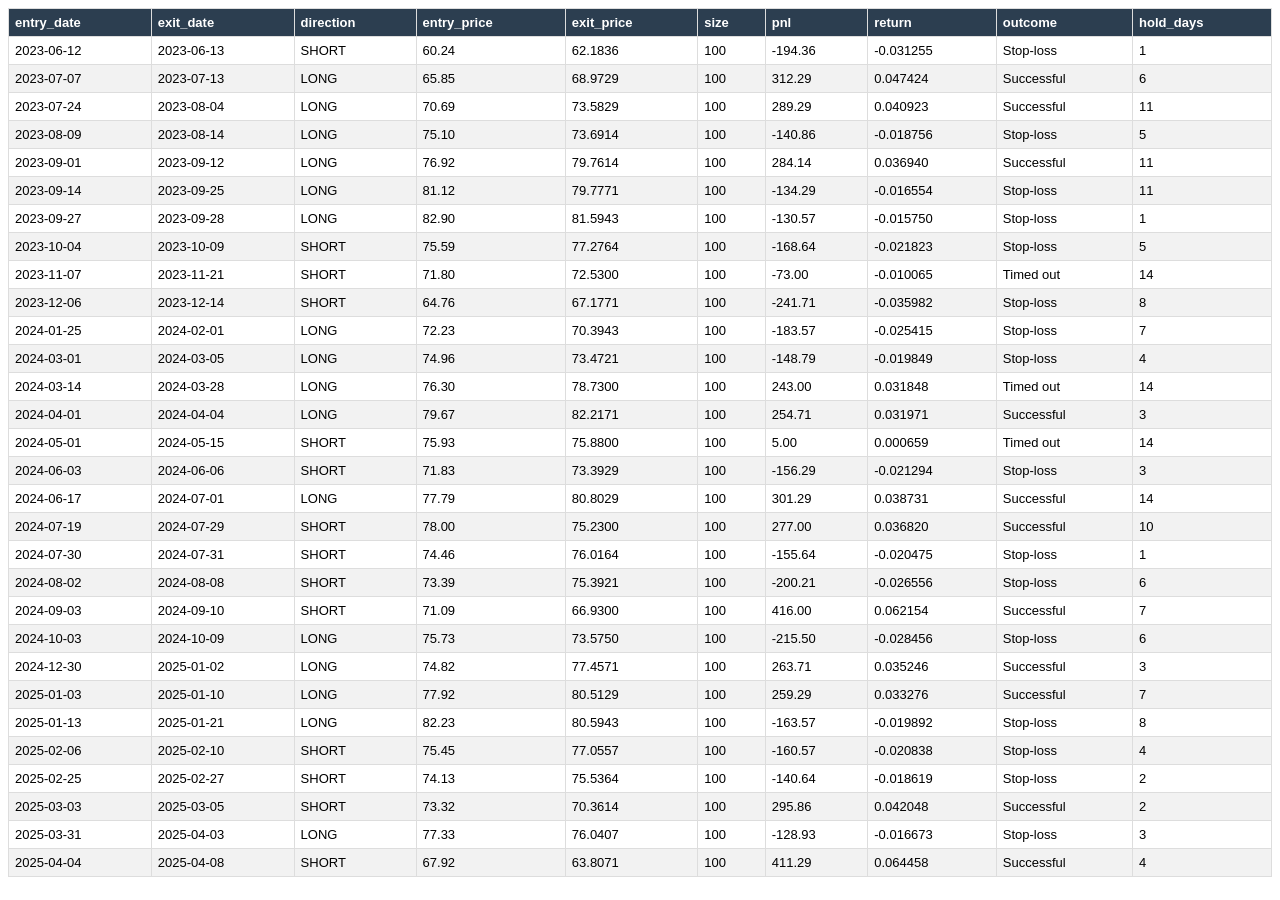
==== blotter_table.html @ 83aa9fbc "Add breakout trading strategy backtest & analysis" ====
<html><head><style>table{border-collapse:collapse;width:100%;font-family:Arial;font-size:13px}th,td{border:1px solid #ddd;padding:6px;text-align:left}th{background:#2c3e50;color:white}tr:nth-child(even){background:#f2f2f2}</style></head><body><table border="1" class="dataframe">
  <thead>
    <tr style="text-align: right;">
      <th>entry_date</th>
      <th>exit_date</th>
      <th>direction</th>
      <th>entry_price</th>
      <th>exit_price</th>
      <th>size</th>
      <th>pnl</th>
      <th>return</th>
      <th>outcome</th>
      <th>hold_days</th>
    </tr>
  </thead>
  <tbody>
    <tr>
      <td>2023-06-12</td>
      <td>2023-06-13</td>
      <td>SHORT</td>
      <td>60.24</td>
      <td>62.1836</td>
      <td>100</td>
      <td>-194.36</td>
      <td>-0.031255</td>
      <td>Stop-loss</td>
      <td>1</td>
    </tr>
    <tr>
      <td>2023-07-07</td>
      <td>2023-07-13</td>
      <td>LONG</td>
      <td>65.85</td>
      <td>68.9729</td>
      <td>100</td>
      <td>312.29</td>
      <td>0.047424</td>
      <td>Successful</td>
      <td>6</td>
    </tr>
    <tr>
      <td>2023-07-24</td>
      <td>2023-08-04</td>
      <td>LONG</td>
      <td>70.69</td>
      <td>73.5829</td>
      <td>100</td>
      <td>289.29</td>
      <td>0.040923</td>
      <td>Successful</td>
      <td>11</td>
    </tr>
    <tr>
      <td>2023-08-09</td>
      <td>2023-08-14</td>
      <td>LONG</td>
      <td>75.10</td>
      <td>73.6914</td>
      <td>100</td>
      <td>-140.86</td>
      <td>-0.018756</td>
      <td>Stop-loss</td>
      <td>5</td>
    </tr>
    <tr>
      <td>2023-09-01</td>
      <td>2023-09-12</td>
      <td>LONG</td>
      <td>76.92</td>
      <td>79.7614</td>
      <td>100</td>
      <td>284.14</td>
      <td>0.036940</td>
      <td>Successful</td>
      <td>11</td>
    </tr>
    <tr>
      <td>2023-09-14</td>
      <td>2023-09-25</td>
      <td>LONG</td>
      <td>81.12</td>
      <td>79.7771</td>
      <td>100</td>
      <td>-134.29</td>
      <td>-0.016554</td>
      <td>Stop-loss</td>
      <td>11</td>
    </tr>
    <tr>
      <td>2023-09-27</td>
      <td>2023-09-28</td>
      <td>LONG</td>
      <td>82.90</td>
      <td>81.5943</td>
      <td>100</td>
      <td>-130.57</td>
      <td>-0.015750</td>
      <td>Stop-loss</td>
      <td>1</td>
    </tr>
    <tr>
      <td>2023-10-04</td>
      <td>2023-10-09</td>
      <td>SHORT</td>
      <td>75.59</td>
      <td>77.2764</td>
      <td>100</td>
      <td>-168.64</td>
      <td>-0.021823</td>
      <td>Stop-loss</td>
      <td>5</td>
    </tr>
    <tr>
      <td>2023-11-07</td>
      <td>2023-11-21</td>
      <td>SHORT</td>
      <td>71.80</td>
      <td>72.5300</td>
      <td>100</td>
      <td>-73.00</td>
      <td>-0.010065</td>
      <td>Timed out</td>
      <td>14</td>
    </tr>
    <tr>
      <td>2023-12-06</td>
      <td>2023-12-14</td>
      <td>SHORT</td>
      <td>64.76</td>
      <td>67.1771</td>
      <td>100</td>
      <td>-241.71</td>
      <td>-0.035982</td>
      <td>Stop-loss</td>
      <td>8</td>
    </tr>
    <tr>
      <td>2024-01-25</td>
      <td>2024-02-01</td>
      <td>LONG</td>
      <td>72.23</td>
      <td>70.3943</td>
      <td>100</td>
      <td>-183.57</td>
      <td>-0.025415</td>
      <td>Stop-loss</td>
      <td>7</td>
    </tr>
    <tr>
      <td>2024-03-01</td>
      <td>2024-03-05</td>
      <td>LONG</td>
      <td>74.96</td>
      <td>73.4721</td>
      <td>100</td>
      <td>-148.79</td>
      <td>-0.019849</td>
      <td>Stop-loss</td>
      <td>4</td>
    </tr>
    <tr>
      <td>2024-03-14</td>
      <td>2024-03-28</td>
      <td>LONG</td>
      <td>76.30</td>
      <td>78.7300</td>
      <td>100</td>
      <td>243.00</td>
      <td>0.031848</td>
      <td>Timed out</td>
      <td>14</td>
    </tr>
    <tr>
      <td>2024-04-01</td>
      <td>2024-04-04</td>
      <td>LONG</td>
      <td>79.67</td>
      <td>82.2171</td>
      <td>100</td>
      <td>254.71</td>
      <td>0.031971</td>
      <td>Successful</td>
      <td>3</td>
    </tr>
    <tr>
      <td>2024-05-01</td>
      <td>2024-05-15</td>
      <td>SHORT</td>
      <td>75.93</td>
      <td>75.8800</td>
      <td>100</td>
      <td>5.00</td>
      <td>0.000659</td>
      <td>Timed out</td>
      <td>14</td>
    </tr>
    <tr>
      <td>2024-06-03</td>
      <td>2024-06-06</td>
      <td>SHORT</td>
      <td>71.83</td>
      <td>73.3929</td>
      <td>100</td>
      <td>-156.29</td>
      <td>-0.021294</td>
      <td>Stop-loss</td>
      <td>3</td>
    </tr>
    <tr>
      <td>2024-06-17</td>
      <td>2024-07-01</td>
      <td>LONG</td>
      <td>77.79</td>
      <td>80.8029</td>
      <td>100</td>
      <td>301.29</td>
      <td>0.038731</td>
      <td>Successful</td>
      <td>14</td>
    </tr>
    <tr>
      <td>2024-07-19</td>
      <td>2024-07-29</td>
      <td>SHORT</td>
      <td>78.00</td>
      <td>75.2300</td>
      <td>100</td>
      <td>277.00</td>
      <td>0.036820</td>
      <td>Successful</td>
      <td>10</td>
    </tr>
    <tr>
      <td>2024-07-30</td>
      <td>2024-07-31</td>
      <td>SHORT</td>
      <td>74.46</td>
      <td>76.0164</td>
      <td>100</td>
      <td>-155.64</td>
      <td>-0.020475</td>
      <td>Stop-loss</td>
      <td>1</td>
    </tr>
    <tr>
      <td>2024-08-02</td>
      <td>2024-08-08</td>
      <td>SHORT</td>
      <td>73.39</td>
      <td>75.3921</td>
      <td>100</td>
      <td>-200.21</td>
      <td>-0.026556</td>
      <td>Stop-loss</td>
      <td>6</td>
    </tr>
    <tr>
      <td>2024-09-03</td>
      <td>2024-09-10</td>
      <td>SHORT</td>
      <td>71.09</td>
      <td>66.9300</td>
      <td>100</td>
      <td>416.00</td>
      <td>0.062154</td>
      <td>Successful</td>
      <td>7</td>
    </tr>
    <tr>
      <td>2024-10-03</td>
      <td>2024-10-09</td>
      <td>LONG</td>
      <td>75.73</td>
      <td>73.5750</td>
      <td>100</td>
      <td>-215.50</td>
      <td>-0.028456</td>
      <td>Stop-loss</td>
      <td>6</td>
    </tr>
    <tr>
      <td>2024-12-30</td>
      <td>2025-01-02</td>
      <td>LONG</td>
      <td>74.82</td>
      <td>77.4571</td>
      <td>100</td>
      <td>263.71</td>
      <td>0.035246</td>
      <td>Successful</td>
      <td>3</td>
    </tr>
    <tr>
      <td>2025-01-03</td>
      <td>2025-01-10</td>
      <td>LONG</td>
      <td>77.92</td>
      <td>80.5129</td>
      <td>100</td>
      <td>259.29</td>
      <td>0.033276</td>
      <td>Successful</td>
      <td>7</td>
    </tr>
    <tr>
      <td>2025-01-13</td>
      <td>2025-01-21</td>
      <td>LONG</td>
      <td>82.23</td>
      <td>80.5943</td>
      <td>100</td>
      <td>-163.57</td>
      <td>-0.019892</td>
      <td>Stop-loss</td>
      <td>8</td>
    </tr>
    <tr>
      <td>2025-02-06</td>
      <td>2025-02-10</td>
      <td>SHORT</td>
      <td>75.45</td>
      <td>77.0557</td>
      <td>100</td>
      <td>-160.57</td>
      <td>-0.020838</td>
      <td>Stop-loss</td>
      <td>4</td>
    </tr>
    <tr>
      <td>2025-02-25</td>
      <td>2025-02-27</td>
      <td>SHORT</td>
      <td>74.13</td>
      <td>75.5364</td>
      <td>100</td>
      <td>-140.64</td>
      <td>-0.018619</td>
      <td>Stop-loss</td>
      <td>2</td>
    </tr>
    <tr>
      <td>2025-03-03</td>
      <td>2025-03-05</td>
      <td>SHORT</td>
      <td>73.32</td>
      <td>70.3614</td>
      <td>100</td>
      <td>295.86</td>
      <td>0.042048</td>
      <td>Successful</td>
      <td>2</td>
    </tr>
    <tr>
      <td>2025-03-31</td>
      <td>2025-04-03</td>
      <td>LONG</td>
      <td>77.33</td>
      <td>76.0407</td>
      <td>100</td>
      <td>-128.93</td>
      <td>-0.016673</td>
      <td>Stop-loss</td>
      <td>3</td>
    </tr>
    <tr>
      <td>2025-04-04</td>
      <td>2025-04-08</td>
      <td>SHORT</td>
      <td>67.92</td>
      <td>63.8071</td>
      <td>100</td>
      <td>411.29</td>
      <td>0.064458</td>
      <td>Successful</td>
      <td>4</td>
    </tr>
  </tbody>
</table></body></html>
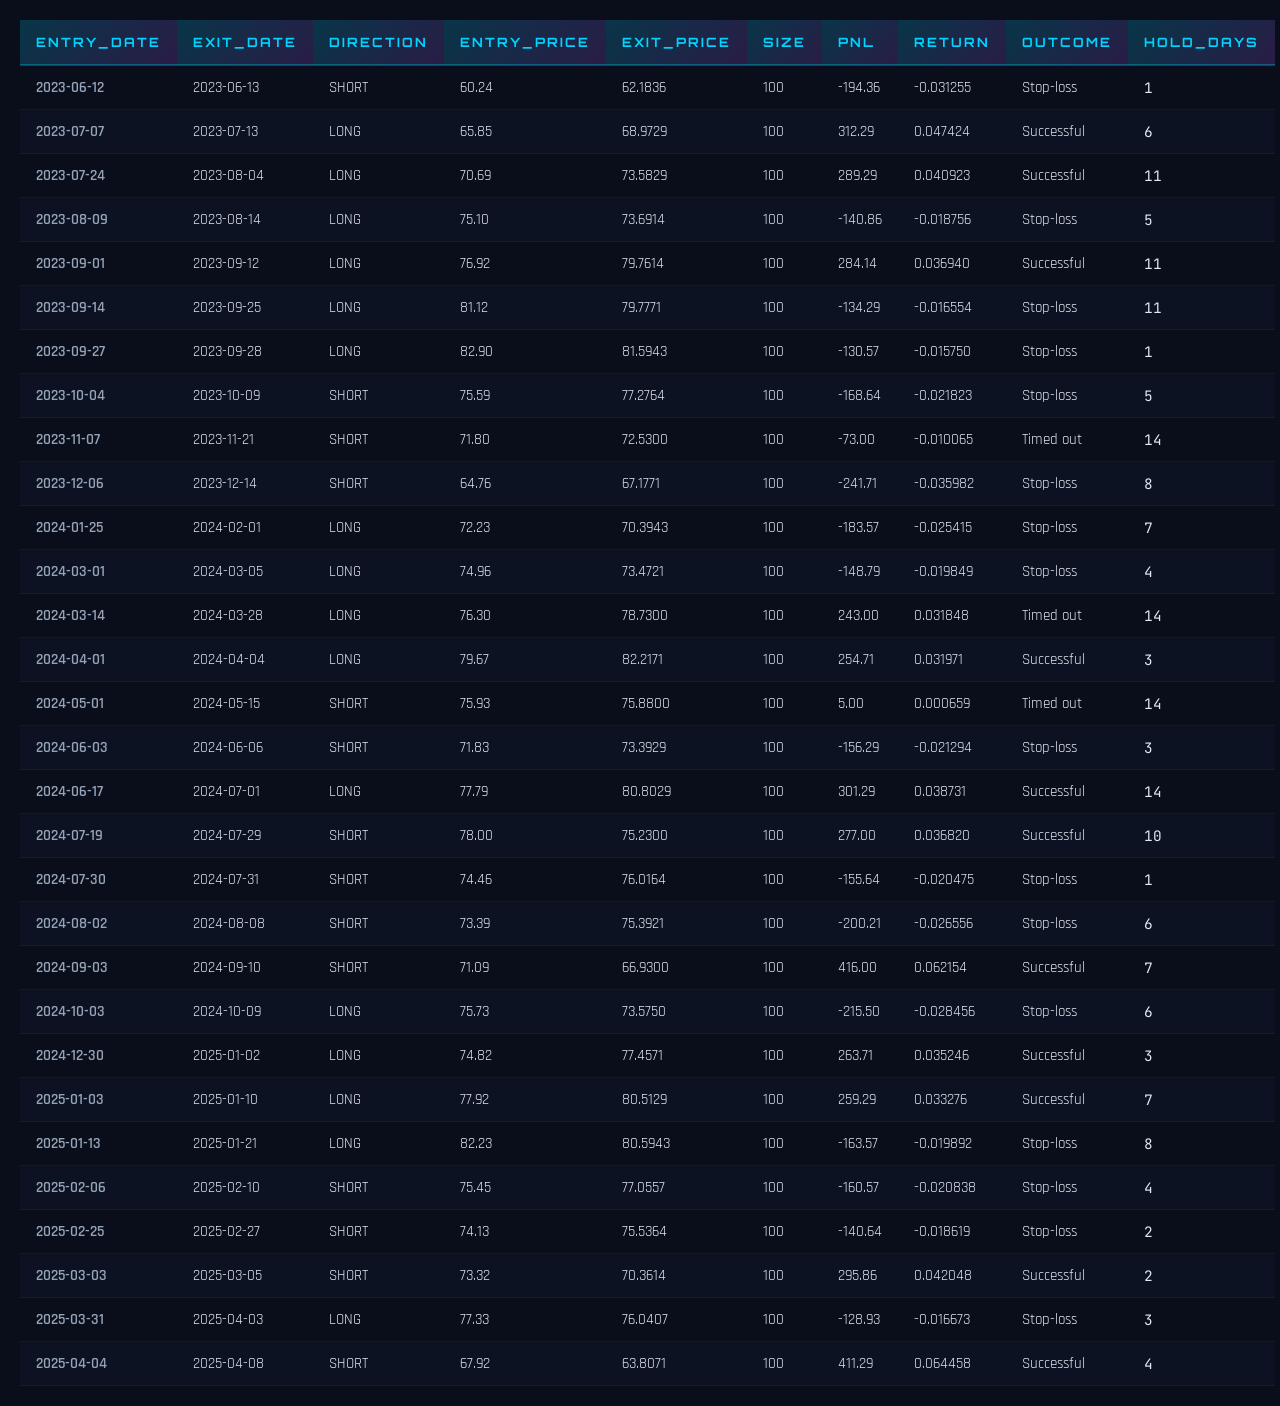
==== commit fa183cfa: "dark sci-fi theme for all charts and tables" ====
--- a/blotter_table.html
+++ b/blotter_table.html
@@ -1,4 +1,32 @@
-<html><head><style>table{border-collapse:collapse;width:100%;font-family:Arial;font-size:13px}th,td{border:1px solid #ddd;padding:6px;text-align:left}th{background:#2c3e50;color:white}tr:nth-child(even){background:#f2f2f2}</style></head><body><table border="1" class="dataframe">
+
+<html><head>
+<link href="https://fonts.googleapis.com/css2?family=Orbitron:wght@700&family=Rajdhani:wght@400;600&family=JetBrains+Mono&display=swap" rel="stylesheet">
+<style>
+body { background: #0a0e1a; margin: 0; padding: 20px; }
+table { border-collapse: collapse; width: 100%; font-family: 'Rajdhani', sans-serif; }
+th {
+  background: linear-gradient(135deg, rgba(0,212,255,0.2), rgba(168,85,247,0.2));
+  color: #00d4ff;
+  font-family: 'Orbitron', monospace;
+  font-size: 0.8rem;
+  letter-spacing: 2px;
+  text-transform: uppercase;
+  padding: 14px 16px;
+  border-bottom: 2px solid rgba(0,212,255,0.3);
+  text-align: left;
+}
+td {
+  padding: 12px 16px;
+  color: #e2e8f0;
+  border-bottom: 1px solid rgba(0,212,255,0.08);
+  font-size: 0.95rem;
+}
+td:first-child { color: #94a3b8; font-weight: 600; }
+td:last-child { color: #e2e8f0; font-family: 'JetBrains Mono', monospace; font-size: 0.9rem; }
+tr:hover { background: rgba(0,212,255,0.05); }
+tr:nth-child(even) { background: rgba(15,23,42,0.5); }
+</style></head><body>
+<table class="dataframe">
   <thead>
     <tr style="text-align: right;">
       <th>entry_date</th>
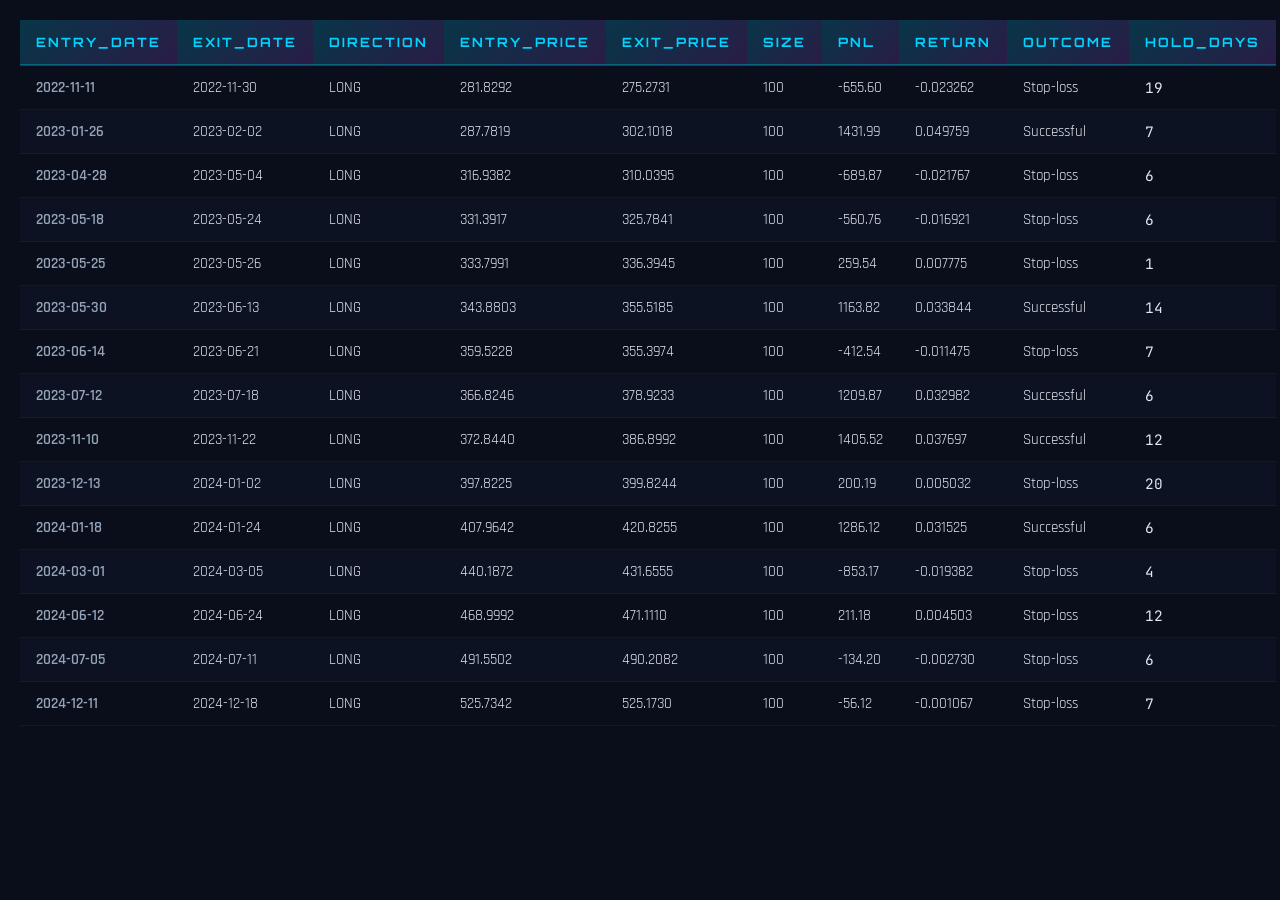
==== commit c17eb5aa: "QQQ breakout strategy - 53% win rate, PF 2.13" ====
--- a/blotter_table.html
+++ b/blotter_table.html
@@ -6,21 +6,11 @@
 table { border-collapse: collapse; width: 100%; font-family: 'Rajdhani', sans-serif; }
 th {
   background: linear-gradient(135deg, rgba(0,212,255,0.2), rgba(168,85,247,0.2));
-  color: #00d4ff;
-  font-family: 'Orbitron', monospace;
-  font-size: 0.8rem;
-  letter-spacing: 2px;
-  text-transform: uppercase;
-  padding: 14px 16px;
-  border-bottom: 2px solid rgba(0,212,255,0.3);
-  text-align: left;
+  color: #00d4ff; font-family: 'Orbitron', monospace; font-size: 0.8rem;
+  letter-spacing: 2px; text-transform: uppercase; padding: 14px 16px;
+  border-bottom: 2px solid rgba(0,212,255,0.3); text-align: left;
 }
-td {
-  padding: 12px 16px;
-  color: #e2e8f0;
-  border-bottom: 1px solid rgba(0,212,255,0.08);
-  font-size: 0.95rem;
-}
+td { padding: 12px 16px; color: #e2e8f0; border-bottom: 1px solid rgba(0,212,255,0.08); font-size: 0.95rem; }
 td:first-child { color: #94a3b8; font-weight: 600; }
 td:last-child { color: #e2e8f0; font-family: 'JetBrains Mono', monospace; font-size: 0.9rem; }
 tr:hover { background: rgba(0,212,255,0.05); }
@@ -43,364 +33,184 @@
   </thead>
   <tbody>
     <tr>
-      <td>2023-06-12</td>
+      <td>2022-11-11</td>
+      <td>2022-11-30</td>
+      <td>LONG</td>
+      <td>281.8292</td>
+      <td>275.2731</td>
+      <td>100</td>
+      <td>-655.60</td>
+      <td>-0.023262</td>
+      <td>Stop-loss</td>
+      <td>19</td>
+    </tr>
+    <tr>
+      <td>2023-01-26</td>
+      <td>2023-02-02</td>
+      <td>LONG</td>
+      <td>287.7819</td>
+      <td>302.1018</td>
+      <td>100</td>
+      <td>1431.99</td>
+      <td>0.049759</td>
+      <td>Successful</td>
+      <td>7</td>
+    </tr>
+    <tr>
+      <td>2023-04-28</td>
+      <td>2023-05-04</td>
+      <td>LONG</td>
+      <td>316.9382</td>
+      <td>310.0395</td>
+      <td>100</td>
+      <td>-689.87</td>
+      <td>-0.021767</td>
+      <td>Stop-loss</td>
+      <td>6</td>
+    </tr>
+    <tr>
+      <td>2023-05-18</td>
+      <td>2023-05-24</td>
+      <td>LONG</td>
+      <td>331.3917</td>
+      <td>325.7841</td>
+      <td>100</td>
+      <td>-560.76</td>
+      <td>-0.016921</td>
+      <td>Stop-loss</td>
+      <td>6</td>
+    </tr>
+    <tr>
+      <td>2023-05-25</td>
+      <td>2023-05-26</td>
+      <td>LONG</td>
+      <td>333.7991</td>
+      <td>336.3945</td>
+      <td>100</td>
+      <td>259.54</td>
+      <td>0.007775</td>
+      <td>Stop-loss</td>
+      <td>1</td>
+    </tr>
+    <tr>
+      <td>2023-05-30</td>
       <td>2023-06-13</td>
-      <td>SHORT</td>
-      <td>60.24</td>
-      <td>62.1836</td>
-      <td>100</td>
-      <td>-194.36</td>
-      <td>-0.031255</td>
-      <td>Stop-loss</td>
-      <td>1</td>
-    </tr>
-    <tr>
-      <td>2023-07-07</td>
-      <td>2023-07-13</td>
-      <td>LONG</td>
-      <td>65.85</td>
-      <td>68.9729</td>
-      <td>100</td>
-      <td>312.29</td>
-      <td>0.047424</td>
-      <td>Successful</td>
-      <td>6</td>
-    </tr>
-    <tr>
-      <td>2023-07-24</td>
-      <td>2023-08-04</td>
-      <td>LONG</td>
-      <td>70.69</td>
-      <td>73.5829</td>
-      <td>100</td>
-      <td>289.29</td>
-      <td>0.040923</td>
-      <td>Successful</td>
-      <td>11</td>
-    </tr>
-    <tr>
-      <td>2023-08-09</td>
-      <td>2023-08-14</td>
-      <td>LONG</td>
-      <td>75.10</td>
-      <td>73.6914</td>
-      <td>100</td>
-      <td>-140.86</td>
-      <td>-0.018756</td>
-      <td>Stop-loss</td>
-      <td>5</td>
-    </tr>
-    <tr>
-      <td>2023-09-01</td>
-      <td>2023-09-12</td>
-      <td>LONG</td>
-      <td>76.92</td>
-      <td>79.7614</td>
-      <td>100</td>
-      <td>284.14</td>
-      <td>0.036940</td>
-      <td>Successful</td>
-      <td>11</td>
-    </tr>
-    <tr>
-      <td>2023-09-14</td>
-      <td>2023-09-25</td>
-      <td>LONG</td>
-      <td>81.12</td>
-      <td>79.7771</td>
-      <td>100</td>
-      <td>-134.29</td>
-      <td>-0.016554</td>
-      <td>Stop-loss</td>
-      <td>11</td>
-    </tr>
-    <tr>
-      <td>2023-09-27</td>
-      <td>2023-09-28</td>
-      <td>LONG</td>
-      <td>82.90</td>
-      <td>81.5943</td>
-      <td>100</td>
-      <td>-130.57</td>
-      <td>-0.015750</td>
-      <td>Stop-loss</td>
-      <td>1</td>
-    </tr>
-    <tr>
-      <td>2023-10-04</td>
-      <td>2023-10-09</td>
-      <td>SHORT</td>
-      <td>75.59</td>
-      <td>77.2764</td>
-      <td>100</td>
-      <td>-168.64</td>
-      <td>-0.021823</td>
-      <td>Stop-loss</td>
-      <td>5</td>
-    </tr>
-    <tr>
-      <td>2023-11-07</td>
-      <td>2023-11-21</td>
-      <td>SHORT</td>
-      <td>71.80</td>
-      <td>72.5300</td>
-      <td>100</td>
-      <td>-73.00</td>
-      <td>-0.010065</td>
-      <td>Timed out</td>
+      <td>LONG</td>
+      <td>343.8803</td>
+      <td>355.5185</td>
+      <td>100</td>
+      <td>1163.82</td>
+      <td>0.033844</td>
+      <td>Successful</td>
       <td>14</td>
     </tr>
     <tr>
-      <td>2023-12-06</td>
-      <td>2023-12-14</td>
-      <td>SHORT</td>
-      <td>64.76</td>
-      <td>67.1771</td>
-      <td>100</td>
-      <td>-241.71</td>
-      <td>-0.035982</td>
-      <td>Stop-loss</td>
-      <td>8</td>
-    </tr>
-    <tr>
-      <td>2024-01-25</td>
-      <td>2024-02-01</td>
-      <td>LONG</td>
-      <td>72.23</td>
-      <td>70.3943</td>
-      <td>100</td>
-      <td>-183.57</td>
-      <td>-0.025415</td>
+      <td>2023-06-14</td>
+      <td>2023-06-21</td>
+      <td>LONG</td>
+      <td>359.5228</td>
+      <td>355.3974</td>
+      <td>100</td>
+      <td>-412.54</td>
+      <td>-0.011475</td>
       <td>Stop-loss</td>
       <td>7</td>
+    </tr>
+    <tr>
+      <td>2023-07-12</td>
+      <td>2023-07-18</td>
+      <td>LONG</td>
+      <td>366.8246</td>
+      <td>378.9233</td>
+      <td>100</td>
+      <td>1209.87</td>
+      <td>0.032982</td>
+      <td>Successful</td>
+      <td>6</td>
+    </tr>
+    <tr>
+      <td>2023-11-10</td>
+      <td>2023-11-22</td>
+      <td>LONG</td>
+      <td>372.8440</td>
+      <td>386.8992</td>
+      <td>100</td>
+      <td>1405.52</td>
+      <td>0.037697</td>
+      <td>Successful</td>
+      <td>12</td>
+    </tr>
+    <tr>
+      <td>2023-12-13</td>
+      <td>2024-01-02</td>
+      <td>LONG</td>
+      <td>397.8225</td>
+      <td>399.8244</td>
+      <td>100</td>
+      <td>200.19</td>
+      <td>0.005032</td>
+      <td>Stop-loss</td>
+      <td>20</td>
+    </tr>
+    <tr>
+      <td>2024-01-18</td>
+      <td>2024-01-24</td>
+      <td>LONG</td>
+      <td>407.9642</td>
+      <td>420.8255</td>
+      <td>100</td>
+      <td>1286.12</td>
+      <td>0.031525</td>
+      <td>Successful</td>
+      <td>6</td>
     </tr>
     <tr>
       <td>2024-03-01</td>
       <td>2024-03-05</td>
       <td>LONG</td>
-      <td>74.96</td>
-      <td>73.4721</td>
-      <td>100</td>
-      <td>-148.79</td>
-      <td>-0.019849</td>
+      <td>440.1872</td>
+      <td>431.6555</td>
+      <td>100</td>
+      <td>-853.17</td>
+      <td>-0.019382</td>
       <td>Stop-loss</td>
       <td>4</td>
     </tr>
     <tr>
-      <td>2024-03-14</td>
-      <td>2024-03-28</td>
-      <td>LONG</td>
-      <td>76.30</td>
-      <td>78.7300</td>
-      <td>100</td>
-      <td>243.00</td>
-      <td>0.031848</td>
-      <td>Timed out</td>
-      <td>14</td>
-    </tr>
-    <tr>
-      <td>2024-04-01</td>
-      <td>2024-04-04</td>
-      <td>LONG</td>
-      <td>79.67</td>
-      <td>82.2171</td>
-      <td>100</td>
-      <td>254.71</td>
-      <td>0.031971</td>
-      <td>Successful</td>
-      <td>3</td>
-    </tr>
-    <tr>
-      <td>2024-05-01</td>
-      <td>2024-05-15</td>
-      <td>SHORT</td>
-      <td>75.93</td>
-      <td>75.8800</td>
-      <td>100</td>
-      <td>5.00</td>
-      <td>0.000659</td>
-      <td>Timed out</td>
-      <td>14</td>
-    </tr>
-    <tr>
-      <td>2024-06-03</td>
-      <td>2024-06-06</td>
-      <td>SHORT</td>
-      <td>71.83</td>
-      <td>73.3929</td>
-      <td>100</td>
-      <td>-156.29</td>
-      <td>-0.021294</td>
-      <td>Stop-loss</td>
-      <td>3</td>
-    </tr>
-    <tr>
-      <td>2024-06-17</td>
-      <td>2024-07-01</td>
-      <td>LONG</td>
-      <td>77.79</td>
-      <td>80.8029</td>
-      <td>100</td>
-      <td>301.29</td>
-      <td>0.038731</td>
-      <td>Successful</td>
-      <td>14</td>
-    </tr>
-    <tr>
-      <td>2024-07-19</td>
-      <td>2024-07-29</td>
-      <td>SHORT</td>
-      <td>78.00</td>
-      <td>75.2300</td>
-      <td>100</td>
-      <td>277.00</td>
-      <td>0.036820</td>
-      <td>Successful</td>
-      <td>10</td>
-    </tr>
-    <tr>
-      <td>2024-07-30</td>
-      <td>2024-07-31</td>
-      <td>SHORT</td>
-      <td>74.46</td>
-      <td>76.0164</td>
-      <td>100</td>
-      <td>-155.64</td>
-      <td>-0.020475</td>
-      <td>Stop-loss</td>
-      <td>1</td>
-    </tr>
-    <tr>
-      <td>2024-08-02</td>
-      <td>2024-08-08</td>
-      <td>SHORT</td>
-      <td>73.39</td>
-      <td>75.3921</td>
-      <td>100</td>
-      <td>-200.21</td>
-      <td>-0.026556</td>
-      <td>Stop-loss</td>
-      <td>6</td>
-    </tr>
-    <tr>
-      <td>2024-09-03</td>
-      <td>2024-09-10</td>
-      <td>SHORT</td>
-      <td>71.09</td>
-      <td>66.9300</td>
-      <td>100</td>
-      <td>416.00</td>
-      <td>0.062154</td>
-      <td>Successful</td>
+      <td>2024-06-12</td>
+      <td>2024-06-24</td>
+      <td>LONG</td>
+      <td>468.9992</td>
+      <td>471.1110</td>
+      <td>100</td>
+      <td>211.18</td>
+      <td>0.004503</td>
+      <td>Stop-loss</td>
+      <td>12</td>
+    </tr>
+    <tr>
+      <td>2024-07-05</td>
+      <td>2024-07-11</td>
+      <td>LONG</td>
+      <td>491.5502</td>
+      <td>490.2082</td>
+      <td>100</td>
+      <td>-134.20</td>
+      <td>-0.002730</td>
+      <td>Stop-loss</td>
+      <td>6</td>
+    </tr>
+    <tr>
+      <td>2024-12-11</td>
+      <td>2024-12-18</td>
+      <td>LONG</td>
+      <td>525.7342</td>
+      <td>525.1730</td>
+      <td>100</td>
+      <td>-56.12</td>
+      <td>-0.001067</td>
+      <td>Stop-loss</td>
       <td>7</td>
-    </tr>
-    <tr>
-      <td>2024-10-03</td>
-      <td>2024-10-09</td>
-      <td>LONG</td>
-      <td>75.73</td>
-      <td>73.5750</td>
-      <td>100</td>
-      <td>-215.50</td>
-      <td>-0.028456</td>
-      <td>Stop-loss</td>
-      <td>6</td>
-    </tr>
-    <tr>
-      <td>2024-12-30</td>
-      <td>2025-01-02</td>
-      <td>LONG</td>
-      <td>74.82</td>
-      <td>77.4571</td>
-      <td>100</td>
-      <td>263.71</td>
-      <td>0.035246</td>
-      <td>Successful</td>
-      <td>3</td>
-    </tr>
-    <tr>
-      <td>2025-01-03</td>
-      <td>2025-01-10</td>
-      <td>LONG</td>
-      <td>77.92</td>
-      <td>80.5129</td>
-      <td>100</td>
-      <td>259.29</td>
-      <td>0.033276</td>
-      <td>Successful</td>
-      <td>7</td>
-    </tr>
-    <tr>
-      <td>2025-01-13</td>
-      <td>2025-01-21</td>
-      <td>LONG</td>
-      <td>82.23</td>
-      <td>80.5943</td>
-      <td>100</td>
-      <td>-163.57</td>
-      <td>-0.019892</td>
-      <td>Stop-loss</td>
-      <td>8</td>
-    </tr>
-    <tr>
-      <td>2025-02-06</td>
-      <td>2025-02-10</td>
-      <td>SHORT</td>
-      <td>75.45</td>
-      <td>77.0557</td>
-      <td>100</td>
-      <td>-160.57</td>
-      <td>-0.020838</td>
-      <td>Stop-loss</td>
-      <td>4</td>
-    </tr>
-    <tr>
-      <td>2025-02-25</td>
-      <td>2025-02-27</td>
-      <td>SHORT</td>
-      <td>74.13</td>
-      <td>75.5364</td>
-      <td>100</td>
-      <td>-140.64</td>
-      <td>-0.018619</td>
-      <td>Stop-loss</td>
-      <td>2</td>
-    </tr>
-    <tr>
-      <td>2025-03-03</td>
-      <td>2025-03-05</td>
-      <td>SHORT</td>
-      <td>73.32</td>
-      <td>70.3614</td>
-      <td>100</td>
-      <td>295.86</td>
-      <td>0.042048</td>
-      <td>Successful</td>
-      <td>2</td>
-    </tr>
-    <tr>
-      <td>2025-03-31</td>
-      <td>2025-04-03</td>
-      <td>LONG</td>
-      <td>77.33</td>
-      <td>76.0407</td>
-      <td>100</td>
-      <td>-128.93</td>
-      <td>-0.016673</td>
-      <td>Stop-loss</td>
-      <td>3</td>
-    </tr>
-    <tr>
-      <td>2025-04-04</td>
-      <td>2025-04-08</td>
-      <td>SHORT</td>
-      <td>67.92</td>
-      <td>63.8071</td>
-      <td>100</td>
-      <td>411.29</td>
-      <td>0.064458</td>
-      <td>Successful</td>
-      <td>4</td>
     </tr>
   </tbody>
 </table></body></html>
